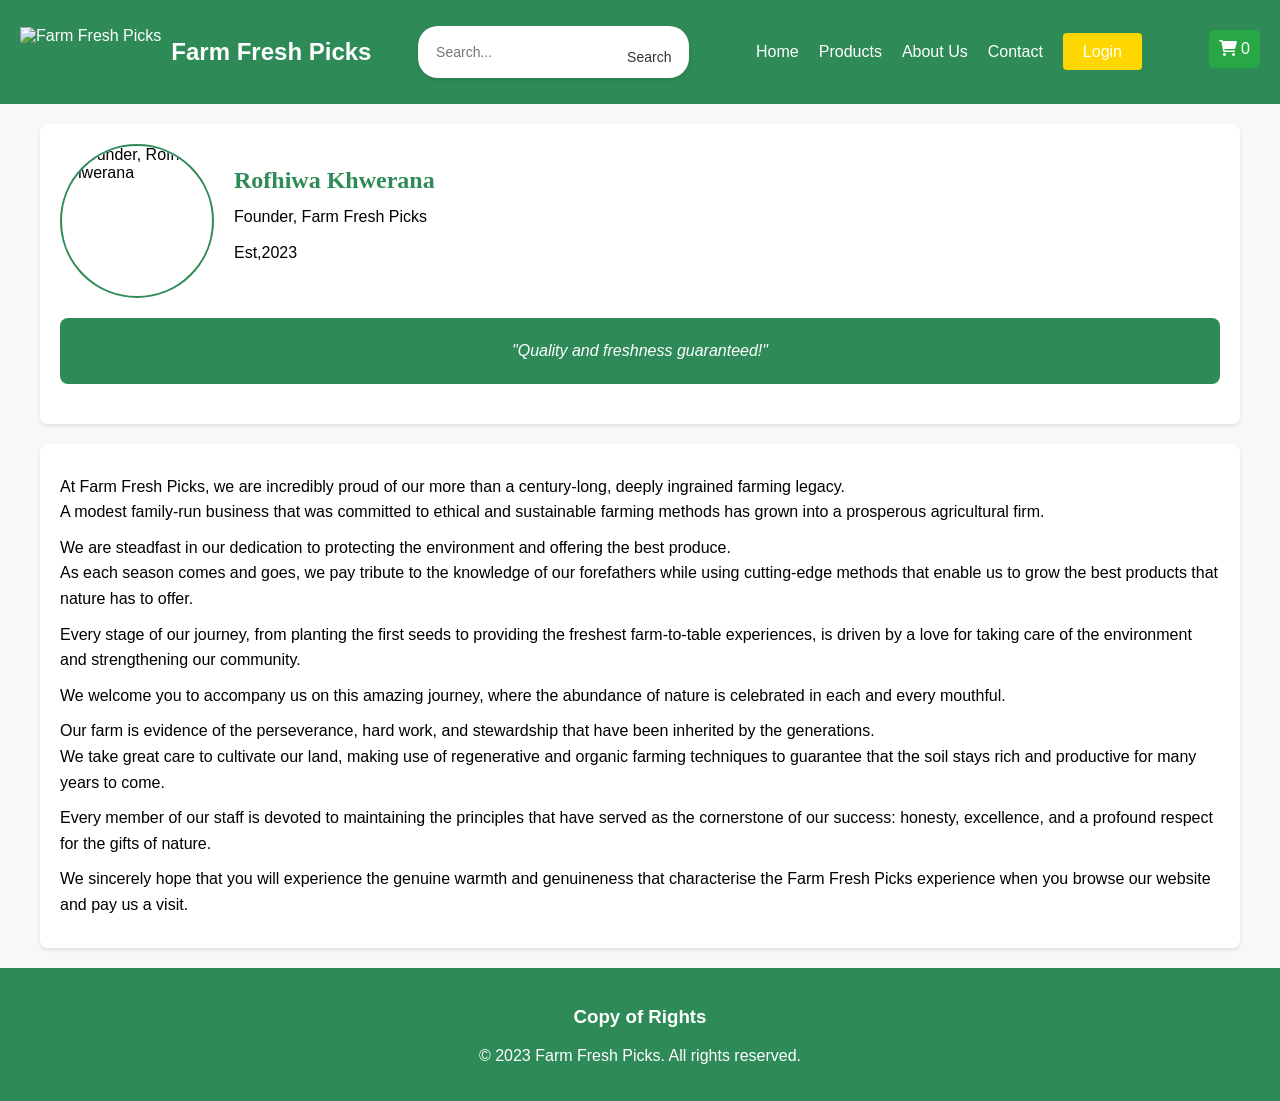
==== about.html @ 11d88c5d "Add files via upload" ====
<!DOCTYPE html>
<html lang="en">
<head>
  <meta charset="UTF-8">
  <meta name="viewport" content="width=device-width, initial-scale=1.0">
  <title>Farm Fresh Picks - Home</title>
  <link rel="stylesheet" href="style.css">
  <link rel="stylesheet" href="https://cdnjs.cloudflare.com/ajax/libs/font-awesome/6.0.0-beta3/css/all.min.css">
</head>
<body>
<header>
  <div class="header-content">
    <div class="logo">
      <img src="/Applications/XAMPP/xamppfiles/htdocs/webproject/images/logo.jpg" alt="Farm Fresh Picks">
      <h2>Farm Fresh Picks</h2>
    </div>
    <div class="search">
      <input type="text" placeholder="Search...">
      <button type="submit" id="search-button">Search</button>
    </div>
    <ul class="nav-links">
      <li><a href="home.html">Home</a></li>
      <li><a href="products.html">Products</a></li>
      <li><a href="about.html">About Us</a></li>
      <li><a href="contact.html">Contact</a></li>
      <li><a href="index.html" class="btnlogin-popup">Login</a></li>
    </ul>
    <div class="header-right">
      <div class="header-right">
        <div class="cart-container">
          <button class="cart-icon" id="cart-icon" aria-label="Shopping Cart">
            <i class="fas fa-shopping-cart"></i>
            <span id="cart-count">0</span>
          </button>
          <div class="cart-items" id="cart-items">
            <ul id="cart-item-list"></ul>
            <button id="checkout-button" style="display: none;">Checkout</button>
          </div>
        </div>
      </div>
    </div>
  </div>
</header>

<main>
  <section class="about-section">
    <div class="founder-info">
      <img src="/Applications/XAMPP/htdocs/webproject/images/PHOTO-2018-11-25-22-38-13.jpg" alt="Founder, Rofhiwa Khwerana">
      <div class="founder-details">
        <h3>Rofhiwa Khwerana</h3>
        <p>Founder, Farm Fresh Picks</p>
        <p>Est,2023</p>
      </div>
    </div>
    <div class="quote">
      <p>"Quality and freshness guaranteed!"</p>
    </div>
  </section>
  <section class="about-section">
    <p>At Farm Fresh Picks, we are incredibly proud of our more than a century-long, deeply ingrained farming legacy.<br> A modest family-run business that was committed to ethical and sustainable farming methods has grown into a prosperous agricultural firm.</p>
    <p>We are steadfast in our dedication to protecting the environment and offering the best produce.<br> As each season comes and goes, we pay tribute to the knowledge of our forefathers while using cutting-edge methods that enable us to grow the best products that nature has to offer.</p>
    <p>Every stage of our journey, from planting the first seeds to providing the freshest farm-to-table experiences, is driven by a love for taking care of the environment and strengthening our community.</p>
    <p>We welcome you to accompany us on this amazing journey, where the abundance of nature is celebrated in each and every mouthful.</p>
    <p>Our farm is evidence of the perseverance, hard work, and stewardship that have been inherited by the generations.<br> We take great care to cultivate our land, making use of regenerative and organic farming techniques to guarantee that the soil stays rich and productive for many years to come.</p>
    <p>Every member of our staff is devoted to maintaining the principles that have served as the cornerstone of our success: honesty, excellence, and a profound respect for the gifts of nature.</p>
    <p>We sincerely hope that you will experience the genuine warmth and genuineness that characterise the Farm Fresh Picks experience when you browse our website and pay us a visit.</p>
  </section>
</main>

<footer class="footer">
  <div class="container">
    <div class="row">
      <div class="footer-col">
        <h3>Copy of Rights</h3>
        <p>&copy; 2023 Farm Fresh Picks. All rights reserved.</p>
      </div>
    </div>
  </div>
</footer>

<script src="script.js"></script>
</body>
</html>
---- style.css ----
body {
  font-family: 'Open Sans', sans-serif;
  margin: 0;
  padding: 0;
  background-color: #f5f5f5;
}


header {
  background-color: #2e8b57;
  color: #fff;
  padding: 20px;
}

.header-content {
  display: flex;
  justify-content: space-between;
  align-items: center;
  flex-wrap: wrap;
}

.logo {
  display: flex;
  align-items: center;
}

.logo img {
  height: 50px;
  margin-right: 10px;
}

.logo h2 {
  margin: 0;
}

.search {
  display: flex;
    align-items: center;
    margin-right: 20px;
    background-color: #fff;
    border-radius: 20px;
    padding: 5px 10px;
    box-shadow: 0 2px 5px rgba(0, 0, 0, 0.1);
}

.search input[type="text"] {
  padding: 8px;
  border: none;
  outline: none;
  font-size: 14px;
  border-radius: 10px;
  background-color: transparent;
}

.search button[type="submit"] {
  background-color: transparent;
  color: #333;
  border: none;
  padding: 8px;
  cursor: pointer;
  font-size: 14px;
  transition: color 0.3s ease;
}
.search button[type="submit"]:hover {
  color: #e6c300;
}
.nav-links {
  list-style-type: none;
  margin: 0;
  padding: 0;
  display: flex;
  align-items: center;
}

.nav-links li {
  margin-right: 20px;
}

.nav-links a {
  color: #fff;
  text-decoration: none;
  transition: color 0.3s ease;
}

.nav-links a:hover {
  color: #ffd700;
}
.btnlogin-popup {
  background-color: #ffd700;
  color: #333;
  border: none;
  padding: 10px 20px;
  cursor: pointer;
  border-radius: 4px;
  transition: background-color 0.3s ease;
}

.btnlogin-popup:hover {
  background-color: #e6c300;
}

.header-right {
  display: flex;
  align-items: center;
}

/* Home */
.home {
  background-image: url('/Applications/XAMPP/xamppfiles/htdocs/webproject/images/background_home.jpg');
  background-size: cover;
  background-position: center;
  height: 80vh;
  display: flex;
  flex-direction: column;
  justify-content: center;
  align-items: center;
  color: #fff;
  text-align: center;
}

.main-heading {
  font-size: 3rem;
  margin-bottom: 20px;
  text-shadow: 2px 2px 4px rgba(0, 0, 0, 0.5);
}

.sub-heading {
  font-size: 2rem;
  text-shadow: 2px 2px 4px rgba(0, 0, 0, 0.5);
}

/* Footer */
.footer {
  background-color: #2e8b57;
  color: #fff;
  padding: 20px;
  text-align: center;
}


@media (max-width: 768px) {
  header {
    flex-direction: column;
    align-items: flex-start;
  }

  .nav-links {
    margin-top: 20px;
  }
}


body {
    margin: 0;
    padding: 0;
    font-family: Arial, sans-serif;
    background: url('/Applications/XAMPP/xamppfiles/htdocs/webproject/images/desktop-wallpaper-fe6f84e4fe-k-indian-farmer-in-field-teahub-io-indian-agriculture.jpg') no-repeat center center fixed;
    background-size: cover;
}


.auth-container {
    display: flex;
    justify-content: center;
    align-items: center;
    height: 100vh;
    backdrop-filter: blur(5px);
}


.login-container,
.register-container {
    background: rgba(255, 255, 255, 0.9);
    padding: 20px;
    border-radius: 10px;
    box-shadow: 0 0 10px rgba(0, 0, 0, 0.1);
    width: 300px;
    text-align: center;
}

h2 {
    margin-bottom: 20px;
}

/* Styles for input groups */
.input-group {
    position: relative;
    margin-bottom: 15px;
}

.input-group i {
    position: absolute;
    left: 10px;
    top: 50%;
    transform: translateY(-50%);
    color: #999;
}

.input-group input {
    width: calc(100% - 20px);
    padding: 10px 10px 10px 30px;
    border: 1px solid #ccc;
    border-radius: 5px;
}

/* Styles for the buttons */
button {
    width: 100%;
    padding: 10px;
    border: none;
    border-radius: 5px;
    background-color: #28a745;
    color: white;
    font-size: 16px;
    cursor: pointer;
    margin-top: 10px;
}

button:hover {
    background-color: #218838;
}

/* Styles for the links */
p {
    margin-top: 10px;
}

a {
    color: #007bff;
    text-decoration: none;
}

a:hover {
    text-decoration: underline;
}


input-group {
   position: relative;
   margin-bottom: 20px;
 }

 .input-group input[type="email"],
 .input-group input[type="password"],
 .input-group input[type="text"] {
   width: calc(100% - 40px);
   padding: 10px 10px 10px 40px;
   border: 1px solid #cccccc;
   border-radius: 5px;
   outline: none;
 }

 .input-group i {
   position: absolute;
   left: 10px;
   top: 50%;
   transform: translateY(-50%);
   font-size: 18px;
   color: #666666;
 }

 button[type="submit"] {
   width: 100%;
   padding: 10px;
   border: none;
   border-radius: 5px;
   background-color: #007bff;
   color: #ffffff;
   cursor: pointer;
 }


body {
    background-color: #f8f8f8;
    margin: 0;
    padding: 0;
    font-family: Arial, sans-serif;
}

/* Products Section Styles */
.products {
    padding: 60px 20px;
    text-align: center;
   background-color: #fff;
}

.products h1 {
    color: #333;
    font-size: 36px;
    font-weight: 700;
    margin-bottom: 40px;
    text-transform: uppercase;
    letter-spacing: 2px;
}

.products h2 {
    color: #666;
    font-size: 24px;
    font-weight: 600;
    margin-bottom: 30px;
    text-transform: uppercase;
}

.product-grid {
    display: grid;
    grid-template-columns: repeat(auto-fit, minmax(280px, 1fr));
    grid-gap: 40px;
    justify-items: center;
    max-width: 1200px;
    margin: 0 auto;
}

.product-item {
    background-color: #fff;
    padding: 20px;
    border-radius: 10px;
    box-shadow: 0 4px 8px rgba(0, 0, 0, 0.1);
    overflow: hidden;
    transition: transform 0.3s, box-shadow 0.3s;
    max-width: 300px;
    display: flex;
    flex-direction: column;
    align-items: center;
    text-align: center;
}

.product-item:hover {
    transform: translateY(-5px);
    box-shadow: 0 8px 16px rgba(0, 0, 0, 0.2);
}

.product-item img {
    width: 200px;
    height: 200px;
    object-fit: contain;
    margin-bottom: 15px;
    background-color: transparent;
    transition: transform 0.3s ease;
}

.product-item:hover img {
    transform: scale(1.1);
}

.product-item h3 {
    margin: 10px 0;
    color: #333;
    font-size: 20px;
    font-weight: 600;
}

.product-item p {
    margin-bottom: 10px;
    color: #666;
    font-weight: 400;
}

.product-item .button-container {
    display: flex;
    justify-content: center;
    align-items: center;
    margin-bottom: 10px;
}

.product-item button {
    padding: 10px 20px;
    background-color: #ffc107;
    color: #333;
    border: none;
    border-radius: 6px;
    cursor: pointer;
    transition: background-color 0.3s ease;
    font-size: 16px;
    font-weight: 600;
    text-transform: uppercase;
    letter-spacing: 1px;
}

.product-item button:hover {
    background-color: #ffa000;
}

.product-item button i {
    margin-right: 8px;
}
/*About the company section*/
main {
    max-width: 1200px;
    margin: 20px auto;
    padding: 0 20px;
    font-family: 'Open Sans', sans-serif;
}

.about-section {
    background-color: #fff;
    padding: 20px;
    border-radius: 8px;
    box-shadow: 0 2px 4px rgba(0, 0, 0, 0.1);
    margin-bottom: 20px;
    transition: transform 0.3s, box-shadow 0.3s;
}

.about-section:hover {
    transform: translateY(-5px);
    box-shadow: 0 4px 8px rgba(0, 0, 0, 0.15);
}

.founder-info {
    display: flex;
    align-items: center;
    margin-bottom: 20px;
}

.founder-info img {
    width: 150px;
    height: 150px;
    border-radius: 50%;
    margin-right: 20px;
    object-fit: cover;
    border: 2px solid #2e8b57;
}

.founder-details {
    flex: 1;
}

.founder-details h3 {
    margin: 0;
    font-size: 24px;
    color: #2e8b57;
    font-family: 'Georgia', serif;
}

.founder-details p {
    margin: 5px 0;
}

.quote {
    background-color: #2e8b57;
    color: #fff;
    padding: 10px 20px;
    border-radius: 8px;
    font-style: italic;
    text-align: center;
    margin-bottom: 20px;
    font-family: 'Georgia', serif;
    font-size: 18px;
}

.about-section p {
    line-height: 1.6;
    margin: 10px 0;
    font-size: 16px;
    font-family: 'Open Sans', sans-serif;
}
/*Contact us section*/
.contact-section {
  background-image: url('/Applications/XAMPP/xamppfiles/htdocs/webproject/images/desktop-wallpaper-fe6f84e4fe-k-indian-farmer-in-field-teahub-io-indian-agriculture.jpg');
  background-size: cover;
  background-position: center;
  padding: 100px 0;
  text-align: center;
  color: #fff;
}

.contact-info {
  max-width: 600px;
  margin: 0 auto;
}

.contact-info h1 {
  margin-bottom: 20px;
}

.contact-details p {
  margin: 10px 0;
}

.contact-form {
  max-width: 600px;
  margin: 0 auto;
}

.contact-form h3 {
  margin-top: 30px;
  margin-bottom: 15px;
}

.contact-form label {
  display: block;
  margin-bottom: 5px;
}

.contact-form input[type="text"],
.contact-form input[type="email"],
.contact-form textarea {
  width: 100%;
  padding: 10px;
  margin-bottom: 10px;
  border: 1px solid #ccc;
  border-radius: 5px;
}

.contact-form button[type="submit"] {
  padding: 10px 20px;
  border: none;
  border-radius: 5px;
  background-color: #4caf50;
  color: #fff;
  font-size: 16px;
  cursor: pointer;
}

/* Checkout */
.checkout-container {
    max-width: 800px;
    margin: 0 auto;
    padding: 20px;
    background-color: #f5f5f5;
    border: 1px solid #ddd;
}

.cart-item {
    display: flex;
    align-items: center;
    margin-bottom: 20px;
}

.cart-item-image {
    width: 80px;
    height: 80px;
    object-fit: cover;
    margin-right: 20px;
}

.cart-item-details {
    flex-grow: 1;
}

.cart-item-name {
    font-size: 18px;
    margin-bottom: 5px;
}

.cart-item-price {
    font-weight: bold;
    margin-bottom: 5px;
}

.cart-item-quantity {
    display: flex;
    align-items: center;
    margin-bottom: 5px;
}

.cart-item-quantity button {
    padding: 5px 10px;
    background-color: #4CAF50;
    color: #fff;
    border: none;
    cursor: pointer;
}

.cart-item-quantity span {
    margin: 0 10px;
}

.remove-item {
    background-color: #ff5252;
    color: #fff;
    border: none;
    padding: 5px 10px;
    cursor: pointer;
}
/* Payment Options */
.payment-options {
    margin-bottom: 20px;
}

.payment-options h2 {
    margin-bottom: 10px;
}

.option {
    display: flex;
    align-items: center;
    margin-bottom: 10px;
}

.option input {
    margin-right: 10px;
}

/* Payment Form */
.payment-form {
    margin-bottom: 20px;
}
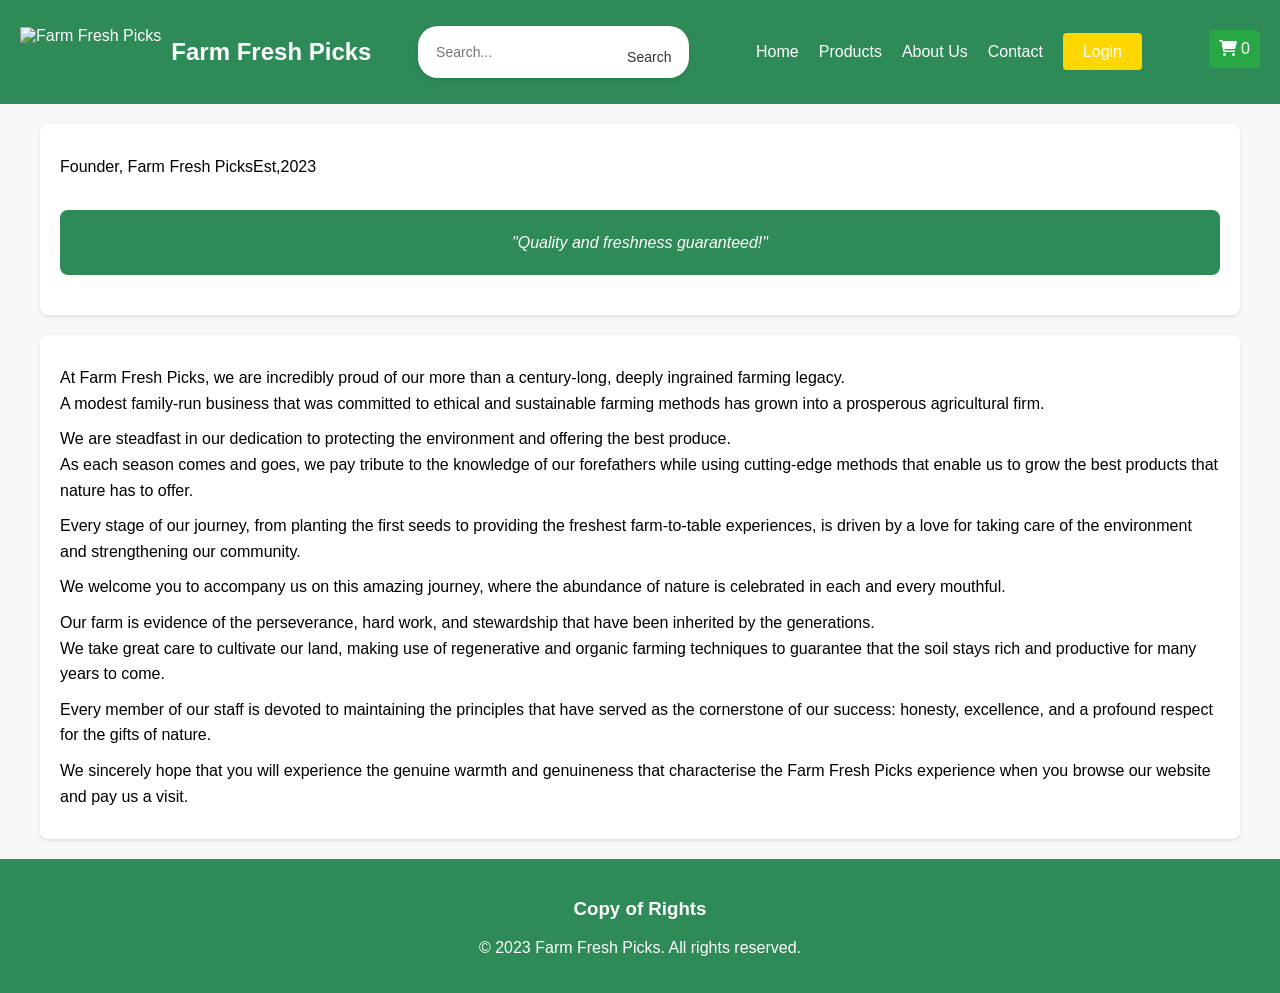
==== commit 572524a4: "Update about.html" ====
--- a/about.html
+++ b/about.html
@@ -45,9 +45,6 @@
 <main>
   <section class="about-section">
     <div class="founder-info">
-      <img src="/Applications/XAMPP/htdocs/webproject/images/PHOTO-2018-11-25-22-38-13.jpg" alt="Founder, Rofhiwa Khwerana">
-      <div class="founder-details">
-        <h3>Rofhiwa Khwerana</h3>
         <p>Founder, Farm Fresh Picks</p>
         <p>Est,2023</p>
       </div>
